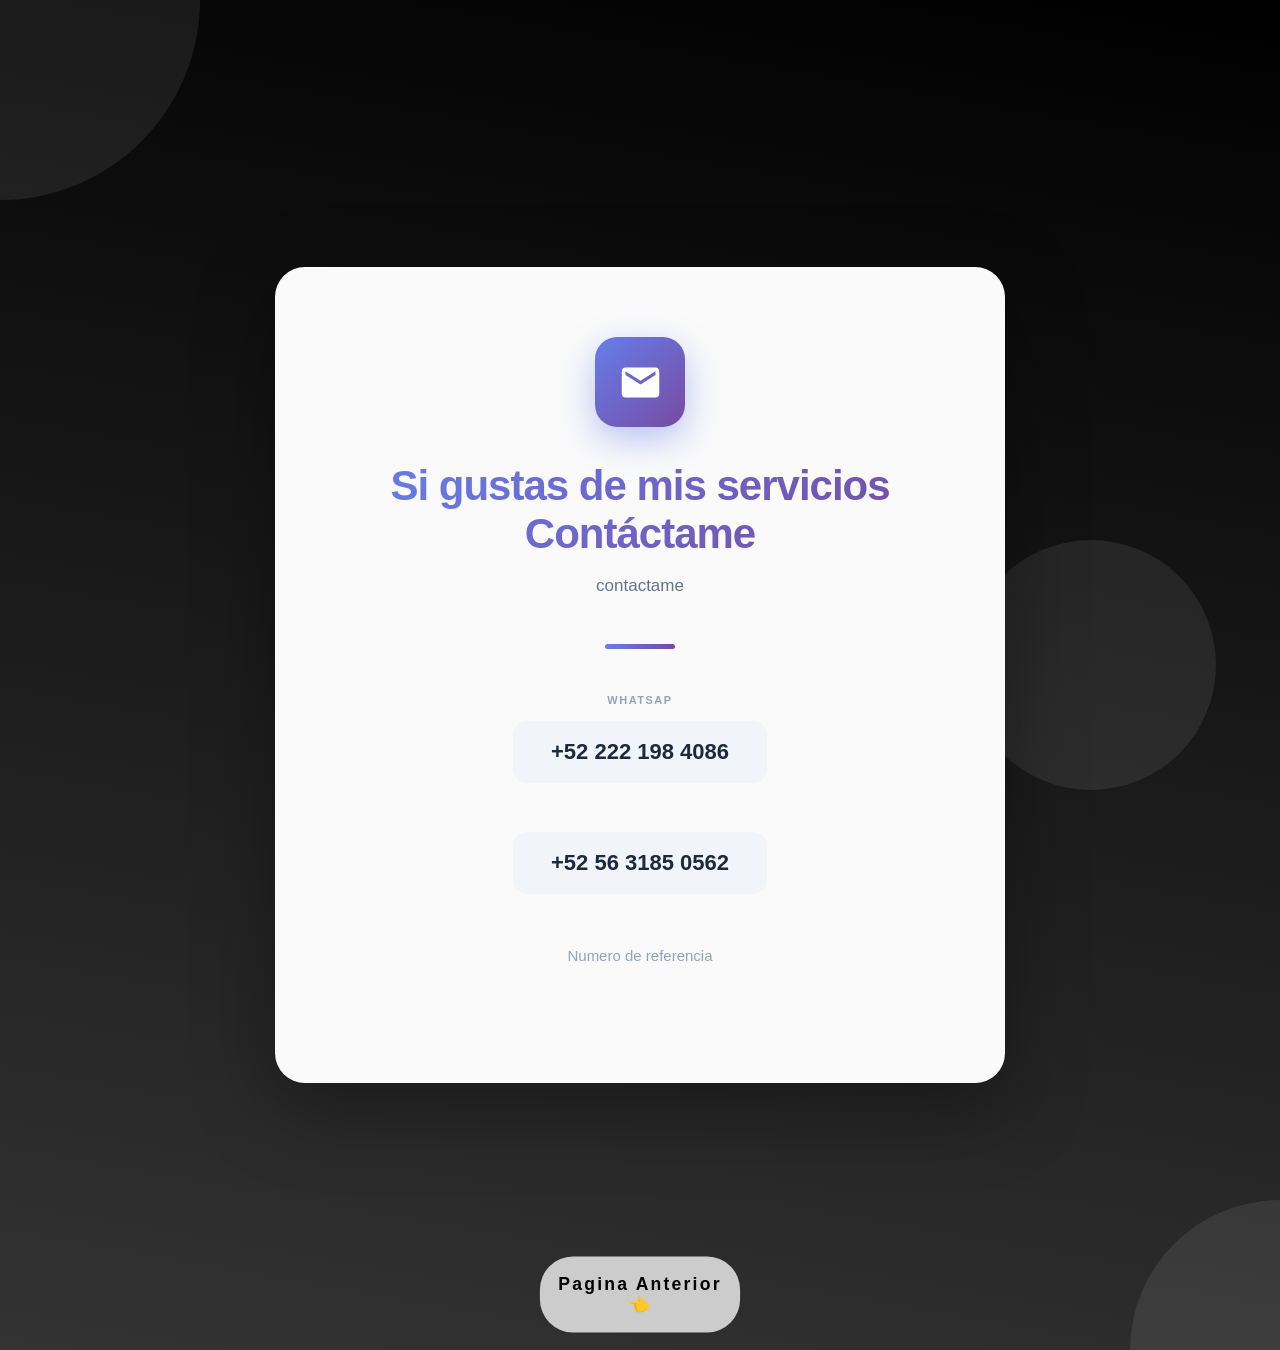
==== contacto.html @ 48791a35 "Initial website upload Pagina web creada desde 0 usando HTML y CSS. Primer despliegue del proyecto " ====
<!doctype html>
<html lang="es">
 <head>
  <meta charset="UTF-8">
  <meta name="viewport" content="width=device-width, initial-scale=1.0">
  <title>Contacto</title>
  <style>
    body {
      box-sizing: border-box;
      margin: 0;
      padding: 0;
      font-family: 'Segoe UI', Tahoma, Geneva, Verdana, sans-serif;
      width: 100%;
      height: 150%;
    }

    html {
      height: 100%;
    }

    .contenedor-principal {
      width: 100%;
      height: 100%;
      display: flex;
      align-items: center;
      justify-content: center;
      position: relative;
      overflow: hidden;
    }

    .fondo-gradiente {
      position: absolute;
      width: 100%;
      height: 100%;
      background: linear-gradient(190deg, #000000, #333333);
      z-index: 0;
    }

    .circulo-flotante {
      position: absolute;
      border-radius: 50%;
      background: rgba(255, 255, 255, 0.08);
      animation: flotar 25s infinite ease-in-out;
    }

    .circulo1 {
      width: 400px;
      height: 400px;
      top: -200px;
      left: -200px;
      animation-delay: 0s;
    }

    .circulo2 {
      width: 300px;
      height: 300px;
      bottom: -150px;
      right: -150px;
      animation-delay: 8s;
    }

    .circulo3 {
      width: 250px;
      height: 250px;
      top: 40%;
      right: 5%;
      animation-delay: 15s;
    }

    @keyframes flotar {
      0%, 100% {
        transform: translate(0, 0) scale(1);
      }
      33% {
        transform: translate(40px, -40px) scale(1.15);
      }
      66% {
        transform: translate(-30px, 30px) scale(0.85);
      }
    }

    .tarjeta-contacto {
      position: relative;
      z-index: 1;
      background: rgba(255, 255, 255, 0.98);
      backdrop-filter: blur(20px);
      border-radius: 30px;
      padding: 70px 90px;
      box-shadow: 0 25px 80px rgba(0, 0, 0, 0.35);
      max-width: 550px;
      width: 90%;
      text-align: center;
      transition: transform 0.4s ease, box-shadow 0.4s ease;
    }

    .tarjeta-contacto:hover {
      transform: translateY(-8px);
      box-shadow: 0 30px 90px rgba(0, 0, 0, 0.4);
    }

    .contenedor-icono {
      display: inline-flex;
      width: 90px;
      height: 90px;
      background: linear-gradient(135deg, #667eea 0%, #764ba2 100%);
      border-radius: 22px;
      align-items: center;
      justify-content: center;
      margin-bottom: 35px;
      box-shadow: 0 12px 35px rgba(102, 126, 234, 0.45);
      transition: transform 0.3s ease;
    }

    .contenedor-icono:hover {
      transform: scale(1.05);
    }

    .icono-email {
      width: 45px;
      height: 45px;
    }

    .titulo {
      margin: 0 0 15px 0;
      font-size: 42px;
      font-weight: 700;
      letter-spacing: -1px;
      background: linear-gradient(135deg, #667eea 0%, #764ba2 100%);
      -webkit-background-clip: text;
      -webkit-text-fill-color: transparent;
      background-clip: text;
    }

    .descripcion {
      margin: 0 0 45px 0;
      font-size: 17px;
      color: #64748b;
      font-weight: 400;
      line-height: 1.5;
    }

    .separador {
      width: 70px;
      height: 5px;
      background: linear-gradient(90deg, #667eea 0%, #764ba2 100%);
      margin: 35px auto;
      border-radius: 3px;
    }

    .seccion-correo {
      margin: 45px 0;
    }

    .etiqueta {
      display: block;
      font-size: 11px;
      text-transform: uppercase;
      letter-spacing: 1.5px;
      color: #94a3b8;
      margin-bottom: 15px;
      font-weight: 700;
    }

    .boton-email {
      display: inline-block;
      font-size: 22px;
      color: #1e293b;
      text-decoration: none;
      padding: 18px 38px;
      background: #f1f5f9;
      border-radius: 14px;
      transition: all 0.4s ease;
      font-weight: 600;
      position: relative;
      overflow: hidden;
    }

    .boton-email::before {
      content: '';
      position: absolute;
      top: 0;
      left: -100%;
      width: 100%;
      height: 100%;
      background: linear-gradient(90deg, transparent, rgba(102, 126, 234, 0.15), transparent);
      transition: left 0.6s ease;
    }

    .boton-email:hover::before {
      left: 100%;
    }

    .boton-email:hover {
      background: linear-gradient(135deg, #667eea 0%, #764ba2 100%);
      color: white;
      transform: scale(1.08);
      box-shadow: 0 12px 30px rgba(102, 126, 234, 0.4);
    }

    .boton-email:focus {
      outline: 3px solid #667eea;
      outline-offset: 3px;
    }

    .pie-texto {
      margin-top: 45px;
      font-size: 15px;
      color: #94a3b8;
      line-height: 1.7;
      font-weight: 400;
    }

    @media (max-width: 768px) {
      .tarjeta-contacto {
        padding: 50px 35px;
      }
      
      .titulo {
        font-size: 32px;
      }
      
      .descripcion {
        font-size: 15px;
      }
      
      .boton-email {
        font-size: 18px;
        padding: 16px 28px;
      }
    }
    .boton {
    width: 150px;
    margin-bottom: 15px;
    padding: 12px 20px;
    color: black;
    background-color: #CCCCCC;
    padding: 16px;
    border-radius: 30px;
    font-size: 16px;
    cursor: pointer;
    margin: 30px;
    box-shadow: 16px;
    font-weight: bold;
    letter-spacing: 2px;
    text-align: center;
    transform: scale(1.1); 
    display: flex;
    text-decoration: none;
    margin: 0 auto;
    align-items: center;
    justify-content: center;
}
.botones {
    display: flex;
    gap: 1px;
    margin-top: -90px;
}
</style>
<style>@view-transition { navigation: auto; }</style>
</head>
<body>
  <main class="contenedor-principal">
   <div class="fondo-gradiente">
    <div class="circulo-flotante circulo1"></div>
    <div class="circulo-flotante circulo2"></div>
    <div class="circulo-flotante circulo3"></div>
   </div>
   <section class="tarjeta-contacto">
    <div class="contenedor-icono">
     <svg class="icono-email" viewbox="0 0 24 24" xmlns="http://www.w3.org/2000/svg"><path d="M20 4H4c-1.1 0-1.99.9-1.99 2L2 18c0 1.1.9 2 2 2h16c1.1 0 2-.9 2-2V6c0-1.1-.9-2-2-2zm0 4l-8 5-8-5V6l8 5 8-5v2z" fill="white" />
     </svg>
    </div>
    <h1 class="titulo">Si gustas de mis servicios Contáctame</h1>
    <p class="descripcion">contactame</p>
    <div class="separador"></div>
    <div class="seccion-correo"><label for="email-link" class="etiqueta">Whatsap</label> <a href="https://web.whatsapp.com/?view=cm&amp;fs=1&amp;to=+52 222 198 4086" id="email-link" class="boton-email" target="_blank" rel="noopener noreferrer"href="https://web.whatsapp.com/?view=cm&amp;fs=1&amp;to=+52 222 198 4086" id="email-link" class="boton-email" target="_blank" rel="noopener noreferrer">+52 222 198 4086</a>
    </div>
    <div class="seccion-correo"><label for="email-link" class="etiqueta"></label> <a a href="https://web.whatsapp.com/?view=cm&amp;fs=1&amp;to=+52 222 198 4086" id="email-link" class="boton-email" target="_blank" rel="noopener noreferrer"href="https://web.whatsapp.com/?view=cm&amp;fs=1&amp;to=+52 56 3185 0562" id="email-link" class="boton-email" target="_blank" rel="noopener noreferrer">+52 56 3185 0562</a>
    <p class="pie-texto">Numero de referencia</p>
   </section>
  </main>
  <div class="botones">
    <a href="servicio.html" class="boton">Pagina Anterior 👈</a>
    </div>
</html>
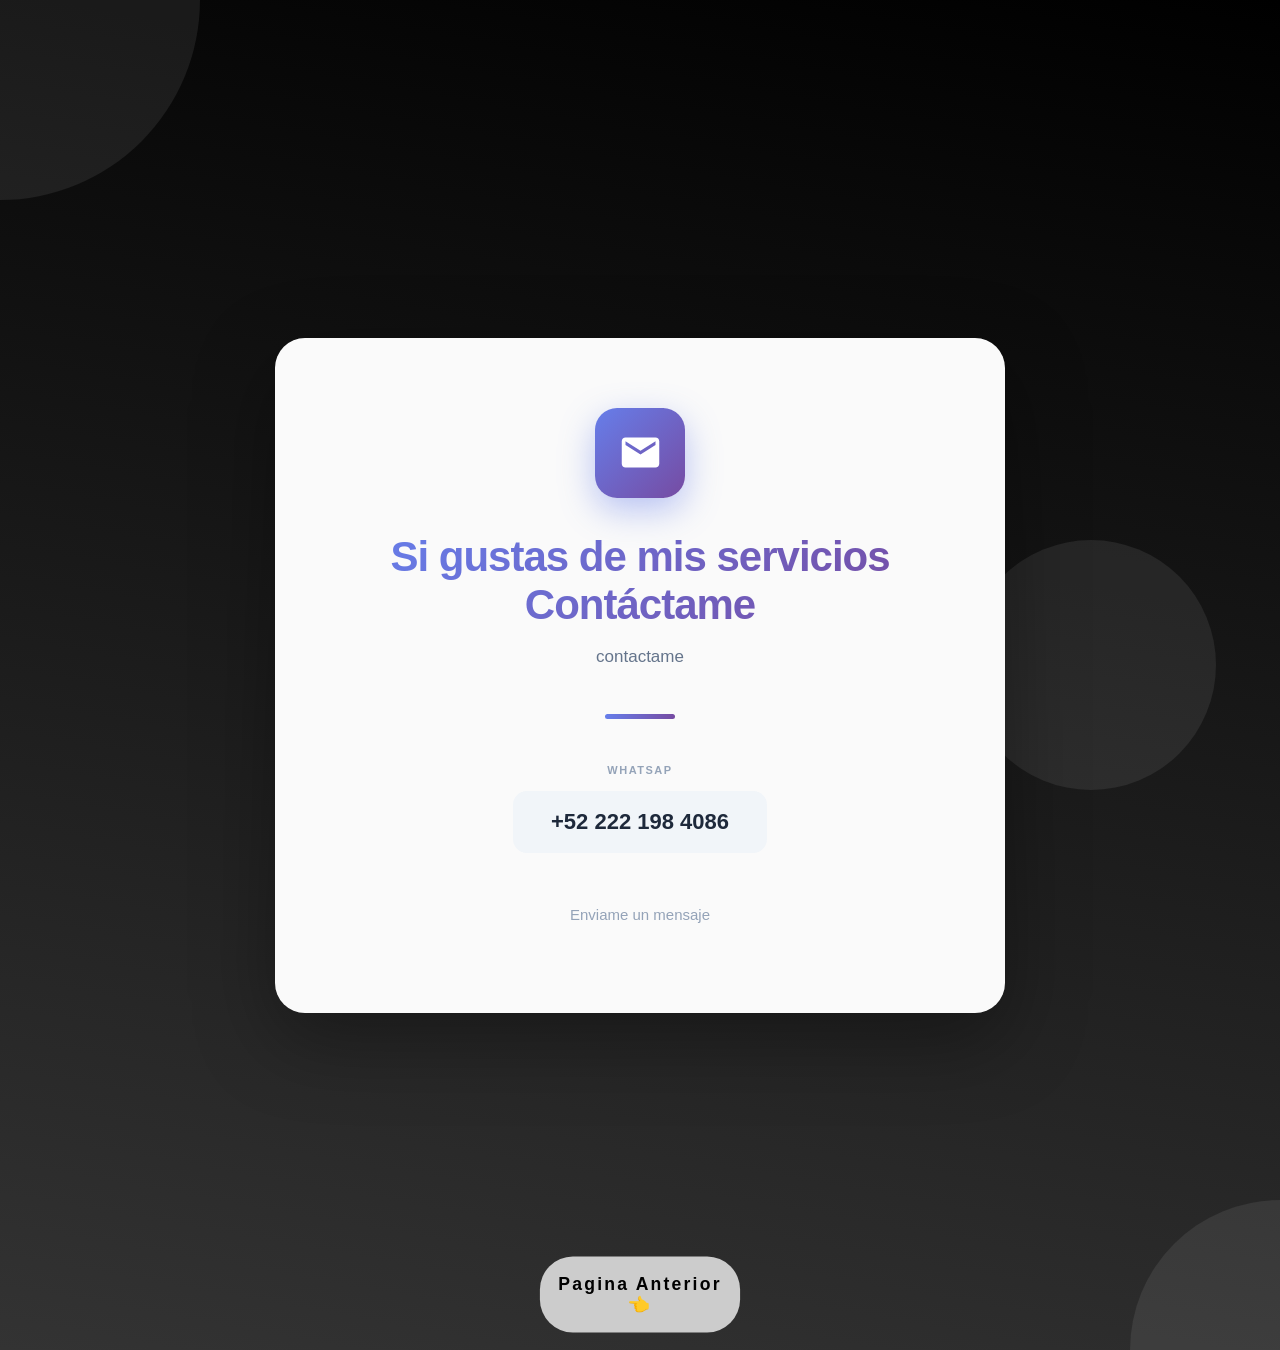
==== commit d7577fa8: "Refactor contacto.html structure and styles" ====
--- a/contacto.html
+++ b/contacto.html
@@ -275,11 +275,11 @@
     <div class="separador"></div>
     <div class="seccion-correo"><label for="email-link" class="etiqueta">Whatsap</label> <a href="https://web.whatsapp.com/?view=cm&amp;fs=1&amp;to=+52 222 198 4086" id="email-link" class="boton-email" target="_blank" rel="noopener noreferrer"href="https://web.whatsapp.com/?view=cm&amp;fs=1&amp;to=+52 222 198 4086" id="email-link" class="boton-email" target="_blank" rel="noopener noreferrer">+52 222 198 4086</a>
     </div>
-    <div class="seccion-correo"><label for="email-link" class="etiqueta"></label> <a a href="https://web.whatsapp.com/?view=cm&amp;fs=1&amp;to=+52 222 198 4086" id="email-link" class="boton-email" target="_blank" rel="noopener noreferrer"href="https://web.whatsapp.com/?view=cm&amp;fs=1&amp;to=+52 56 3185 0562" id="email-link" class="boton-email" target="_blank" rel="noopener noreferrer">+52 56 3185 0562</a>
-    <p class="pie-texto">Numero de referencia</p>
+    <p class="pie-texto">Enviame un mensaje</p>
    </section>
   </main>
   <div class="botones">
     <a href="servicio.html" class="boton">Pagina Anterior 👈</a>
     </div>
-</html>+
+</html>
